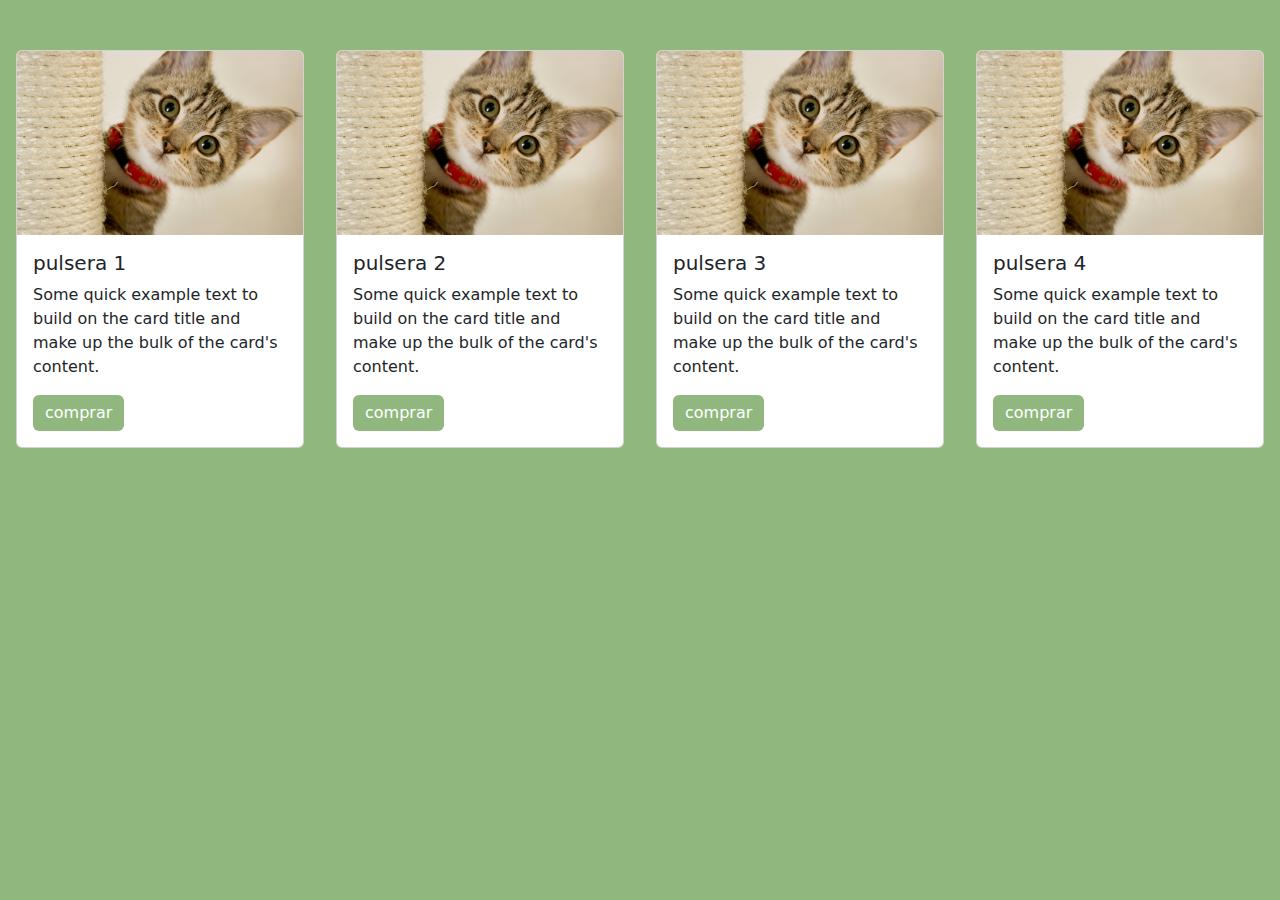
==== index.html @ 410f2a85 "primero" ====
<!DOCTYPE html>
<html lang="en">
  <head>
    <meta charset="UTF-8" />
    <meta http-equiv="X-UA-Compatible" content="IE=edge" />
    <meta name="viewport" content="width=device-width, initial-scale=1.0" />
    <title>Document</title>
    <link rel="stylesheet" href="./estilos/bootstrap.min (1).css" />
    <link rel="stylesheet" href="./estilos/custom.css" />
  </head>
  <body style="background-color: #90b77d">
    <header></header>
    <main>
      <div class="caja">
        <div class="card" style="width: 18rem">
          <img
            src="./img/236641-1600x1030-etapas-desarrollo-gatitos.jpg"
            class="card-img-top"
            alt="..."
          />
          <div class="card-body">
            <h5 class="card-title"> pulsera 1 </h5>
            <p class="card-text">
              Some quick example text to build on the card title and make up the
              bulk of the card's content.
            </p>
            <a href="#" class="btn btn-primary"> comprar </a>
          </div>
        </div>
        <div class="card" style="width: 18rem">
          <img
            src="./img/236641-1600x1030-etapas-desarrollo-gatitos.jpg"
            class="card-img-top"
            alt="..."
          />
          <div class="card-body">
            <h5 class="card-title">pulsera 2</h5>
            <p class="card-text">
              Some quick example text to build on the card title and make up the
              bulk of the card's content.
            </p>
            <a href="#" class="btn btn-primary">comprar</a>
          </div>
        </div>
        <div class="card" style="width: 18rem">
          <img
            src="./img/236641-1600x1030-etapas-desarrollo-gatitos.jpg"
            class="card-img-top"
            alt="..."
          />
          <div class="card-body">
            <h5 class="card-title">pulsera 3</h5>
            <p class="card-text">
              Some quick example text to build on the card title and make up the
              bulk of the card's content.
            </p>
            <a href="#" class="btn btn-primary">comprar</a>
          </div>
        </div>
        <div class="card" style="width: 18rem">
          <img
            src="./img/236641-1600x1030-etapas-desarrollo-gatitos.jpg"
            class="card-img-top"
            alt="..."
          />
          <div class="card-body">
            <h5 class="card-title">pulsera 4</h5>
            <p class="card-text">
              Some quick example text to build on the card title and make up the
              bulk of the card's content.
            </p>
            <a href="#" class="btn btn-primary"     type="button"
            data-bs-toggle="collapse"
            data-bs-target="#navbarSupportedContent"
            aria-controls="navbarSupportedContent"
            aria-expanded="false"
            aria-label="Toggle navigation">comprar</a>
          </div>
        </div>
      </div>
    </main>
    <footer></footer>
  </body>
</html>
---- estilos/custom.css ----
.body{
    background-color: #90B77D;
}
.caja{
    display: flex; justify-content: space-around;
    margin-top: 50px;
}
.btn{
    background-color: #90B77D;
    transition: 1s;
    border: #AC7D88 10px;
}
.btn:hover{
    background-color: #AC7D88 ;
    transition: 1s;
    border: #90B77D 10px;
}
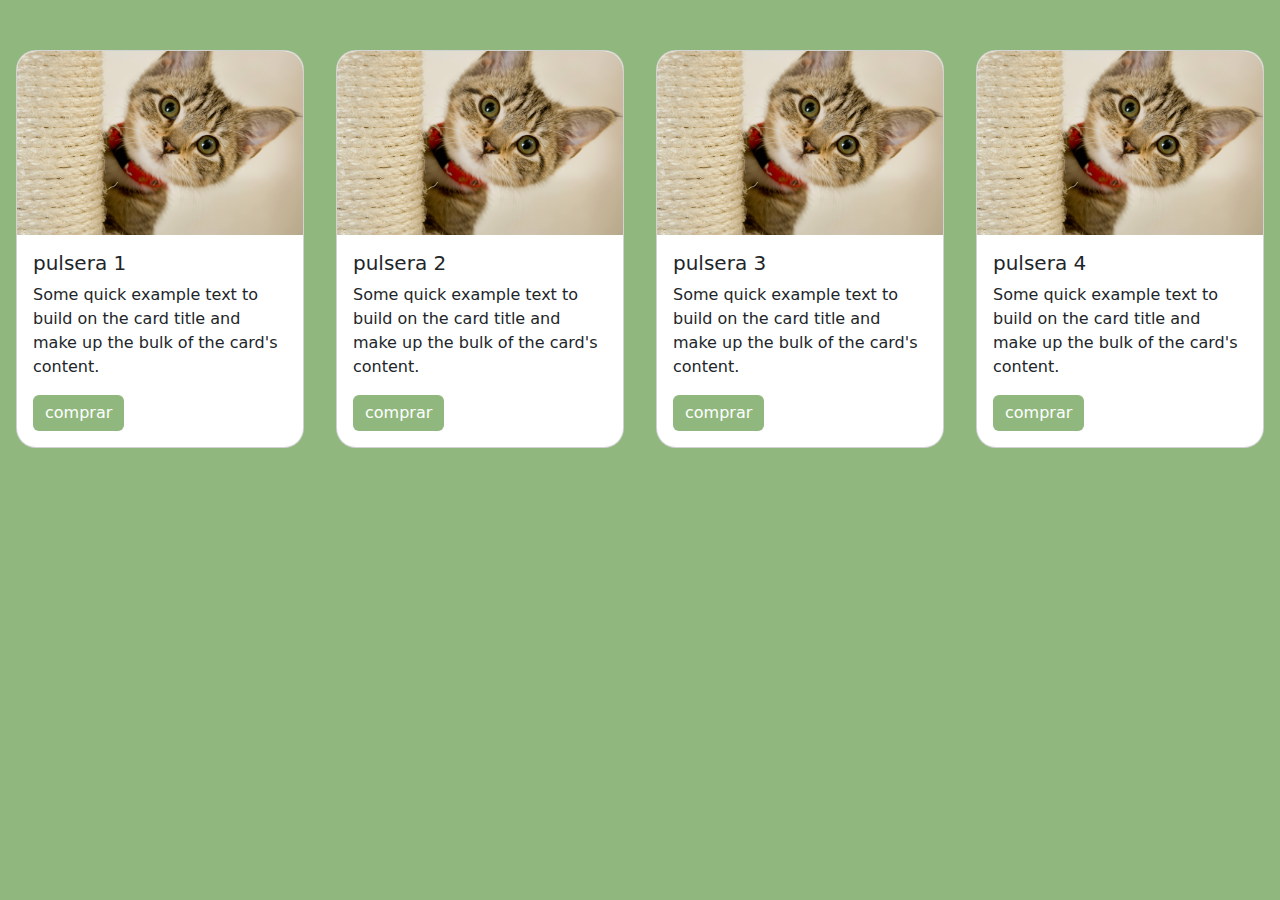
==== commit 68441ab7: "login" ====
--- a/index.html
+++ b/index.html
@@ -69,12 +69,7 @@
               Some quick example text to build on the card title and make up the
               bulk of the card's content.
             </p>
-            <a href="#" class="btn btn-primary"     type="button"
-            data-bs-toggle="collapse"
-            data-bs-target="#navbarSupportedContent"
-            aria-controls="navbarSupportedContent"
-            aria-expanded="false"
-            aria-label="Toggle navigation">comprar</a>
+            <a href="#" class="btn btn-primary">comprar</a>
           </div>
         </div>
       </div>
--- a/estilos/custom.css
+++ b/estilos/custom.css
@@ -3,7 +3,7 @@
 }
 .caja{
     display: flex; justify-content: space-around;
-    margin-top: 50px;
+    margin-top: 50px; 
 }
 .btn{
     background-color: #90B77D;
@@ -14,4 +14,11 @@
     background-color: #AC7D88 ;
     transition: 1s;
     border: #90B77D 10px;
+}
+.card{
+    border-radius: 20px;
+}
+.card-img-top{
+    border-bottom-left-radius: 00px; border-bottom-right-radius: 00px; border-top-left-radius: 20px;
+     border-top-right-radius: 20px
 }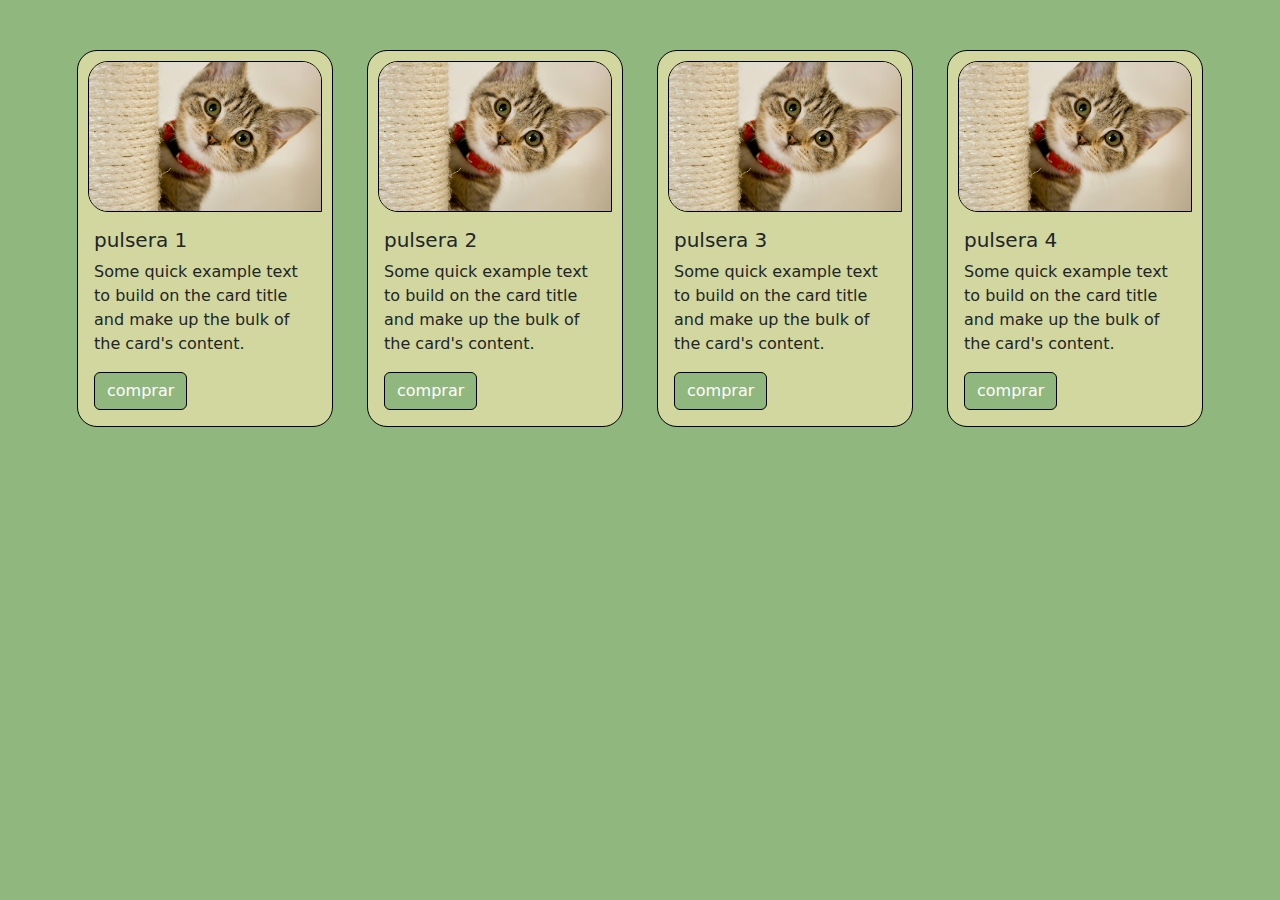
==== commit 8949377d: "login" ====
--- a/index.html
+++ b/index.html
@@ -4,22 +4,25 @@
     <meta charset="UTF-8" />
     <meta http-equiv="X-UA-Compatible" content="IE=edge" />
     <meta name="viewport" content="width=device-width, initial-scale=1.0" />
-    <title>Document</title>
+    <title>index</title>
     <link rel="stylesheet" href="./estilos/bootstrap.min (1).css" />
     <link rel="stylesheet" href="./estilos/custom.css" />
   </head>
-  <body style="background-color: #90b77d">
+  <body style="background-color: #90B77D">
     <header></header>
     <main>
       <div class="caja">
-        <div class="card" style="width: 18rem">
-          <img
-            src="./img/236641-1600x1030-etapas-desarrollo-gatitos.jpg"
-            class="card-img-top"
-            alt="..."
-          />
+        <div class="card" style="width: 16rem">
+          <div class="img">
+            <img
+              src="./img/236641-1600x1030-etapas-desarrollo-gatitos.jpg"
+              class="card-img-top"
+              alt="..."
+            />
+          </div>
+
           <div class="card-body">
-            <h5 class="card-title"> pulsera 1 </h5>
+            <h5 class="card-title">pulsera 1</h5>
             <p class="card-text">
               Some quick example text to build on the card title and make up the
               bulk of the card's content.
@@ -27,12 +30,15 @@
             <a href="#" class="btn btn-primary"> comprar </a>
           </div>
         </div>
-        <div class="card" style="width: 18rem">
-          <img
-            src="./img/236641-1600x1030-etapas-desarrollo-gatitos.jpg"
-            class="card-img-top"
-            alt="..."
-          />
+        <div class="card" style="width: 16rem">
+          <div class="img">
+            <img
+              src="./img/236641-1600x1030-etapas-desarrollo-gatitos.jpg"
+              class="card-img-top"
+              alt="..."
+            />
+          </div>
+
           <div class="card-body">
             <h5 class="card-title">pulsera 2</h5>
             <p class="card-text">
@@ -42,12 +48,15 @@
             <a href="#" class="btn btn-primary">comprar</a>
           </div>
         </div>
-        <div class="card" style="width: 18rem">
-          <img
-            src="./img/236641-1600x1030-etapas-desarrollo-gatitos.jpg"
-            class="card-img-top"
-            alt="..."
-          />
+        <div class="card" style="width: 16rem">
+          <div class="img">
+            <img
+              src="./img/236641-1600x1030-etapas-desarrollo-gatitos.jpg"
+              class="card-img-top"
+              alt="..."
+            />
+          </div>
+
           <div class="card-body">
             <h5 class="card-title">pulsera 3</h5>
             <p class="card-text">
@@ -57,12 +66,16 @@
             <a href="#" class="btn btn-primary">comprar</a>
           </div>
         </div>
-        <div class="card" style="width: 18rem">
-          <img
-            src="./img/236641-1600x1030-etapas-desarrollo-gatitos.jpg"
-            class="card-img-top"
-            alt="..."
-          />
+        <div class="card" style="width: 16rem">
+          
+          <div class="img">
+            <img
+              src="./img/236641-1600x1030-etapas-desarrollo-gatitos.jpg"
+              class="card-img-top"
+              alt="..."
+            />
+          </div>
+
           <div class="card-body">
             <h5 class="card-title">pulsera 4</h5>
             <p class="card-text">
--- a/estilos/custom.css
+++ b/estilos/custom.css
@@ -3,22 +3,54 @@
 }
 .caja{
     display: flex; justify-content: space-around;
-    margin-top: 50px; 
+    margin-top: 50px;
+    margin-left: 60px; margin-right: 60px;
 }
 .btn{
     background-color: #90B77D;
     transition: 1s;
-    border: #AC7D88 10px;
+    border: black 0.4px solid
 }
 .btn:hover{
     background-color: #AC7D88 ;
     transition: 1s;
-    border: #90B77D 10px;
+    border: black 0.4px solid
 }
 .card{
     border-radius: 20px;
+    background-color: #D2D79F;
+    border: black 1px solid;
+    
 }
 .card-img-top{
-    border-bottom-left-radius: 00px; border-bottom-right-radius: 00px; border-top-left-radius: 20px;
-     border-top-right-radius: 20px
-}+    border-bottom-left-radius: 20px; border-bottom-right-radius: 00px; border-top-left-radius: 20px;
+     border-top-right-radius: 20px ;border-bottom: black 1px solid ; border-top: black 1px solid; 
+     border-left: black 1px solid; border-right: black 1px solid;
+}
+.img{
+    padding: 10px 10px 00px 10px
+}
+.cajita{    border-radius: 10px;
+    background-color: #C4DFAA;
+    border: black 1px solid;}
+.titulo{
+    display: flex; justify-content: space-around;font-family: 'Silkscreen', cursive; margin-top: 20px;
+}
+.form-label{border-radius: 8px; width: 80%}
+.ingresar{
+    font-family: 'Silkscreen', cursive;
+margin-left: 80px; margin-top: 20px; margin-bottom: 40px; margin-right: 80px;
+}
+.links{
+    font-family: 'Silkscreen', cursive; font-size: small;
+    display: flex; justify-content: space-between; flex-direction: row-reverse;
+}
+.checkbox{
+    background-color: #AC7D88;
+}
+.btn-enter{
+    display: flex; justify-content:flex-end; margin-right:auto;
+}
+.btn-enter2{
+    border-radius: 8px;
+}
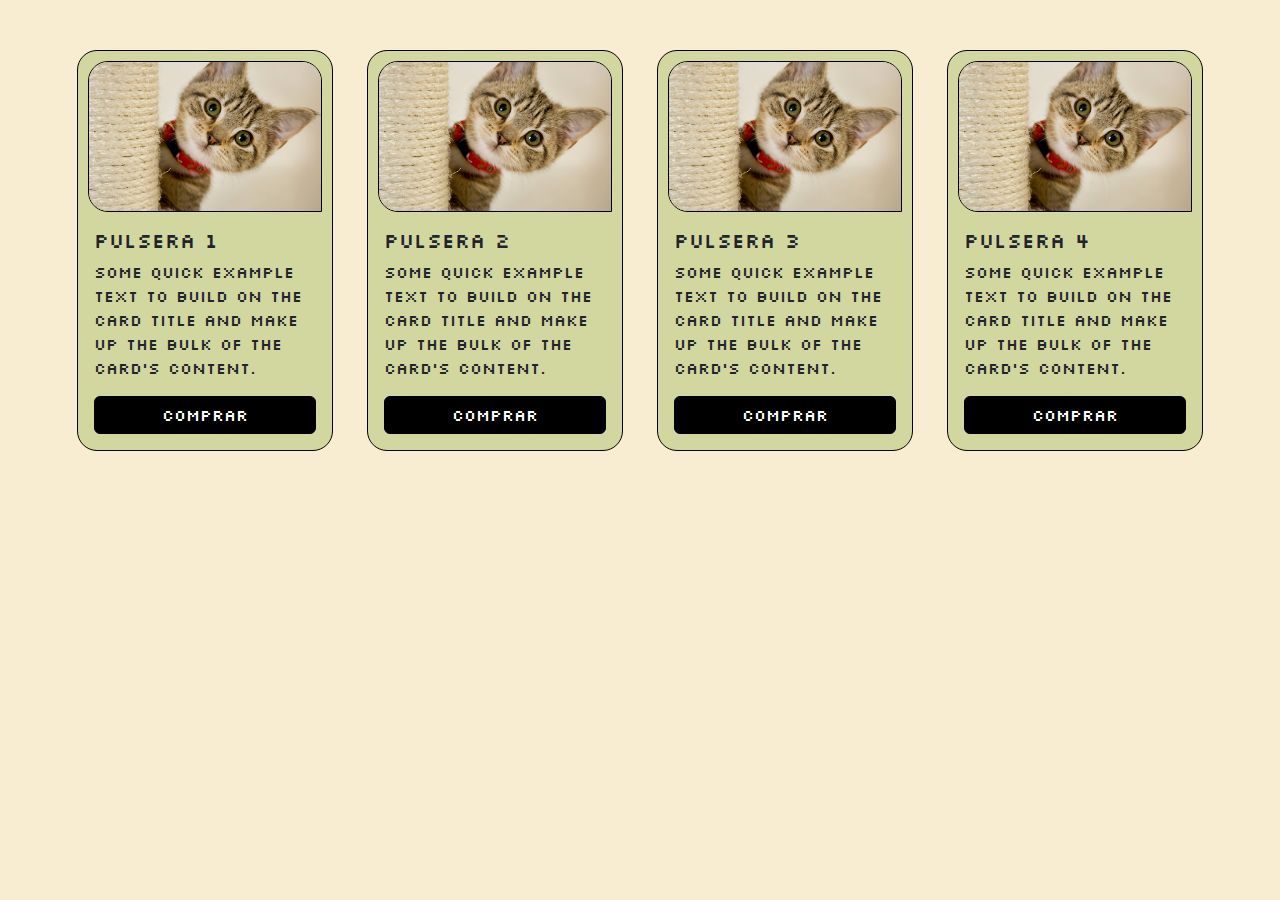
==== commit b57f6310: "registro" ====
--- a/index.html
+++ b/index.html
@@ -7,8 +7,12 @@
     <title>index</title>
     <link rel="stylesheet" href="./estilos/bootstrap.min (1).css" />
     <link rel="stylesheet" href="./estilos/custom.css" />
+    <link
+      href="https://fonts.googleapis.com/css2?family=Silkscreen&display=swap"
+      rel="stylesheet"
+    />
   </head>
-  <body style="background-color: #90B77D">
+  <body style="background-color: #f8ecd1">
     <header></header>
     <main>
       <div class="caja">
@@ -67,7 +71,6 @@
           </div>
         </div>
         <div class="card" style="width: 16rem">
-          
           <div class="img">
             <img
               src="./img/236641-1600x1030-etapas-desarrollo-gatitos.jpg"
--- a/estilos/custom.css
+++ b/estilos/custom.css
@@ -1,12 +1,16 @@
 .body{
     background-color: #90B77D;
+}
+.main{
+    font-family: 'Silkscreen', cursive
 }
 .caja{
     display: flex; justify-content: space-around;
     margin-top: 50px;
-    margin-left: 60px; margin-right: 60px;
+    margin-left: 60px; margin-right: 60px; margin-bottom: 50px;
 }
 .btn{
+    display: flex; justify-content: flex-end;
     background-color: #90B77D;
     transition: 1s;
     border: black 0.4px solid
@@ -36,7 +40,7 @@
 .titulo{
     display: flex; justify-content: space-around;font-family: 'Silkscreen', cursive; margin-top: 20px;
 }
-.form-label{border-radius: 8px; width: 80%}
+.form-label{border-radius: 8px; width: 100%}
 .ingresar{
     font-family: 'Silkscreen', cursive;
 margin-left: 80px; margin-top: 20px; margin-bottom: 40px; margin-right: 80px;
@@ -54,3 +58,24 @@
 .btn-enter2{
     border-radius: 8px;
 }
+.mb-3{
+    margin-top: 15px;
+}
+.flex-end{
+    display: flex;justify-content: flex-end;
+}
+.card-title{
+    font-family: 'Silkscreen', cursive;
+ }
+ .card-text{
+    font-family: 'Silkscreen', cursive;
+ }
+.btn-primary{
+    display: flex; justify-content: center;
+    background-color: black; font-family: 'Silkscreen', cursive;
+}
+.inicia-sesion{
+    font-family: 'Silkscreen', cursive; font-size: small;
+    display: flex; justify-content: flex-start;
+    margin-top: 30px; margin-bottom: 30px;
+}